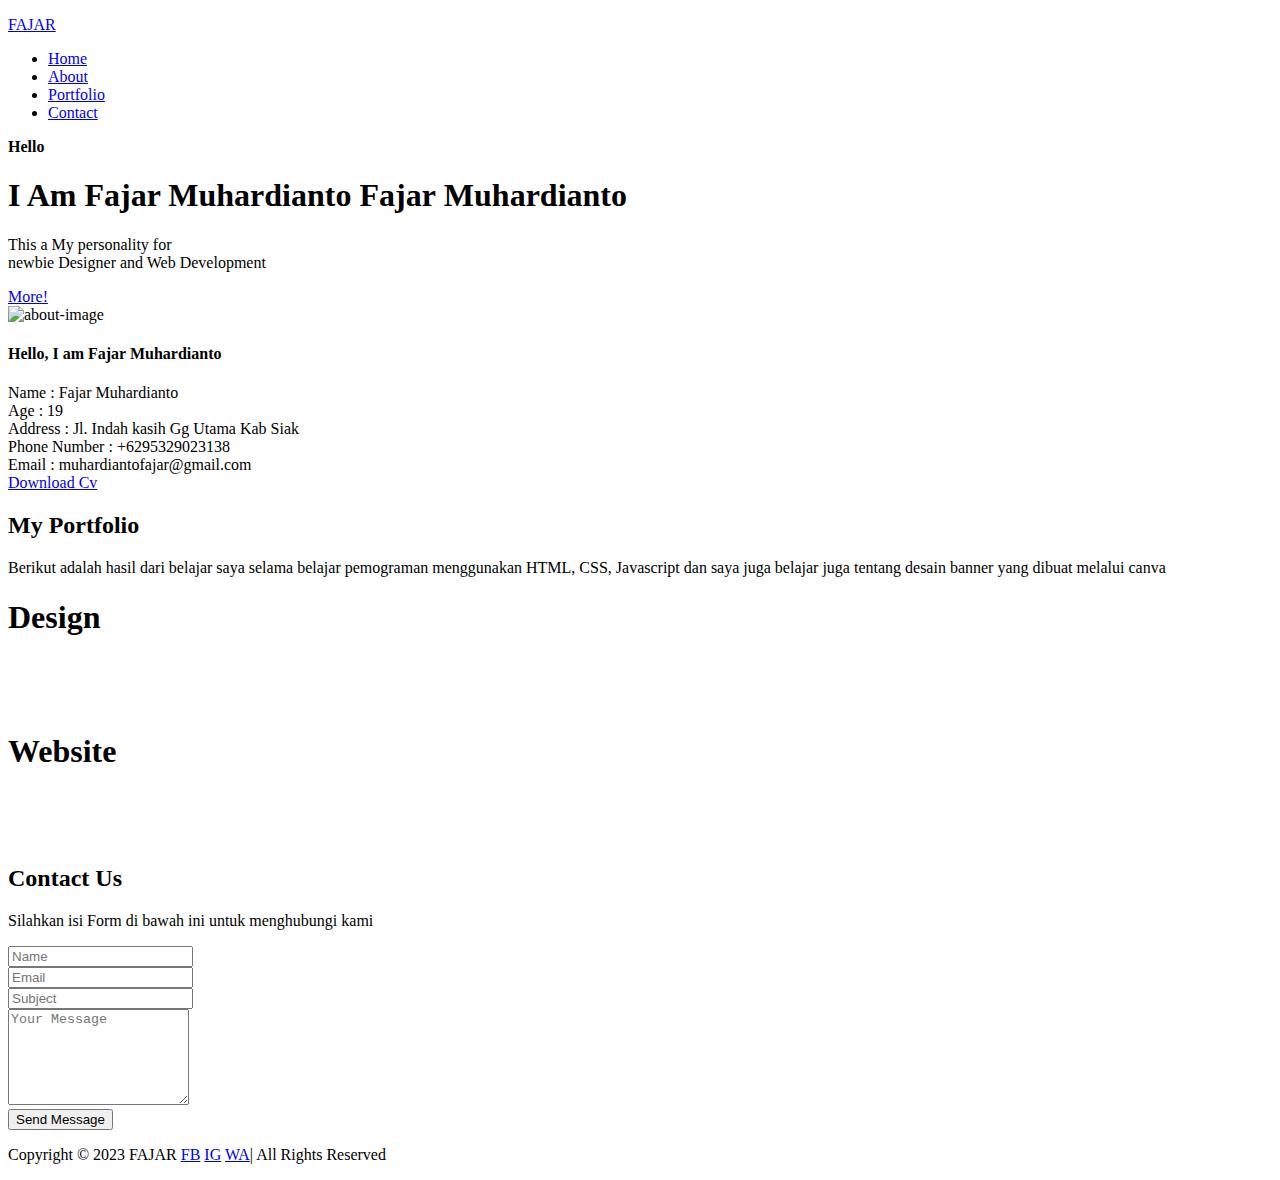
==== index.html @ 8327a4dd "Add files via upload" ====
<!DOCTYPE html>
<html lang="zxx">
  <head>
    <!-- Meta -->
    <meta charset="utf-8" />
    <meta http-equiv="X-UA-Compatible" content="IE=edge" />
    <meta name="viewport" content="width=device-width, initial-scale=1" />
    <!-- The above 3 meta tags *must* come first in the head; any other head content must come *after* these tags -->
    <!-- SITE TITLE -->
    <title>Fajar Muhardianto</title>
    <link rel="stylesheet" href="https://fonts.googleapis.com/css?family=Open+Sans:400,600,700" />
    <link rel="stylesheet" href="https://fonts.googleapis.com/css?family=Montserrat:300,400,600,800" />
    <link href="fonts/font-awesome.min.css" rel="stylesheet" />
    <link rel="icon" href="images/favicon.png" />
    <link href="fonts/themify-icons.css" rel="stylesheet" />
    <link href="fonts/etline.css" rel="stylesheet" />
    <link href="css/plugins.css" rel="stylesheet" />
    <link href="css/lightbox.min.css" rel="stylesheet" />
    <link href="css/responsive.css" rel="stylesheet" />
    <link href="css/style.css" rel="stylesheet" />
	  <link href='https://unpkg.com/boxicons@2.1.4/css/boxicons.min.css' rel='stylesheet'>
  </head>
  <body data-spy="scroll" data-offset="80">
    <!-- START PRELOADER -->
    <div class="preloader dark_preloader">
      <div class="spinner">
        <div class="double-bounce1"></div>
        <div class="double-bounce2"></div>
      </div>
    </div>
    <!-- END PRELOADER -->

    <!-- START NAVBAR -->
    <div class="navbar navbar-default navbar-fixed-top menu-top dark_bg_menu">
      <div class="container">
        <div class="logo">
          <a href="index2.html" class="navbar-brand"><p>FAJAR</p></a>
          <div class="mobile-nav"></div>
        </div>

        <div id="navbar" class="main_menu">
          <ul class="nav navbar-nav navbar-right">
            <li><a href="#home">Home</a></li>
            <li><a href="#about">About</a></li>
            <li><a href="#portfolio">Portfolio</a></li>
            <li><a href="#contact">Contact</a></li>
          </ul>
        </div>
      </div>
      <!--- END CONTAINER -->
    </div>
    <!-- END NAVBAR -->

    <!-- START BANNER-SHOW -->
    <section id="home" class="main_banner banner_bg">
      <div class="container">
        <div class="row">
          <div class="col-md-6 col-sm-12 col-xs-12">
            <div class="banner_content">
              <strong>Hello</strong>
              <h1 class="cd-headline clip">
                <span class="fw_600">I Am</span>
                <span class="cd-words-wrapper">
                  <b class="is-visible fw_300">Fajar Muhardianto</b>
                  <b class="fw_300">Fajar</b>
                  <b class="fw_300">Muhardianto</b>
                  <!-- <b class="fw_300">Photographer</b> -->
                </span>
              </h1>
              <p>
                This a My personality for<br />
                newbie Designer and Web Development
              </p>
              <div class="banner-btn">
                <a href="#" class="banner_btn">More!</a>
              </div>
            </div>
          </div>
        </div>
      </div>
    </section>
    <!-- END BANNER-SHOW -->

    <!-- START ABOUT -->
    <section id="about" class="dark_bg section_padding">
      <div class="container">
        <div class="single_about">
          <div class="row">
            <div class="col-md-6 col-sm-6 col-xs-12">
              <div class="about_image wow fadeInLeft">
                <img src="images/about.jpg" alt="about-image" />
              </div>
            </div>

            <div class="col-md-6 col-sm-6 col-xs-12">
              <div class="about_content_area wow fadeInRight">
                <h4>Hello, I am <span>Fajar Muhardianto</span></h4>
                <p>
                  
                </p>
                <div class="about_details">
                  <div class="row">
                    <div class="col-md-12">
                      <div class="ct_about"><span> Name </span> : Fajar Muhardianto</div>
                    </div>

                    <div class="col-md-12">
                      <div class="ct_about">
                        <span> Age </span>
                        : 19
                      </div>
                    </div>

                    <div class="col-md-12">
                      <div class="ct_about">
                        <span> Address </span>
                        : Jl. Indah kasih Gg Utama Kab Siak
                      </div>
                    </div>

                    <div class="col-md-12">
                      <div class="ct_about">
                        <span> Phone Number </span>
                        : +6295329023138
                      </div>
                    </div>

                    <div class="col-md-12">
                      <div class="ct_about">
                        <span> Email </span>
                        : muhardiantofajar@gmail.com
                      </div>
                    </div>
                  </div>
                </div>

                <a href="#" class="btn btn-default main_btn">Download Cv</a>
              </div>
            </div>
          </div>
        </div>
      </div>
    </section>
    <!-- END ABOUT -->

    <!-- START PORTFOLIO -->
    <section id="portfolio" class="dark_bg section_padding">
      <div class="container">
        <div class="col-md-12 col-sm-12-col-xs-12">
          <div class="section_heading text-center">
            <h2>My <span>Portfolio</span></h2>
            <p>Berikut adalah hasil dari belajar saya selama belajar pemograman menggunakan HTML, CSS, Javascript dan saya juga belajar juga tentang desain banner yang dibuat melalui canva</p>
          </div>
        </div>

            <h1>Design</h1>
            <div class="work_content_area">
              <div class="col-md-4 col-sm-6 col-xs-12">
                <div class="item-img">
                  <img src="images/portfolio/1.png" alt="" />
                  <div class="item-img-overlay">
                    <div class="overlay-info full-width">
                      <a href="images/portfolio/1.png" data-lightbox="images">
                        <span class="icon"><i class="fa fa-plus"></i></span>
                      </a>
                    </div>
                  </div>
                </div>
              </div>
              <div class="col-md-4 col-sm-6 col-xs-12 element-item design Photography">
                <div class="item-img">
                  <img src="images/portfolio/2.png" alt="" />
                  <div class="item-img-overlay">
                    <div class="overlay-info full-width">
                      <a href="images/portfolio/2.png" data-lightbox="images">
                        <span class="icon"><i class="fa fa-plus"></i></span>
                      </a>
                    </div>
                  </div>
                </div>
              </div>
              <div class="col-md-4 col-sm-6 col-xs-12 element-item Photography marketing">
                <div class="item-img">
                  <img src="images/portfolio/3.png" alt="" />
                  <div class="item-img-overlay">
                    <div class="overlay-info full-width">
                      <a href="images/portfolio/3.png" data-lightbox="images">
                        <span class="icon"><i class="fa fa-plus"></i></span>
                      </a>
                    </div>
                  </div>
                </div>
              </div>
            </div>

            <div>
              <h1>Website</h1>
              <div class="work_content_area">
				<div class="col-md-4 col-sm-6 col-xs-12 element-item design Photography">
					<div class="item-img">
					<img src="images/portfolio/4.png" alt="" />
					<div class="item-img-overlay">
						<div class="overlay-info full-width">
						<a href="images/portfolio/4.png" data-lightbox="images">
							<span class="icon"><i class="fa fa-plus"></i></span>
						</a>
						</div>
					</div>
					</div>
				</div>
				<div class="col-md-4 col-sm-6 col-xs-12 element-item marketing Photography">
					<div class="item-img">
					<img src="images/portfolio/5.png" alt="" />
					<div class="item-img-overlay">
						<div class="overlay-info full-width">
						<a href="images/portfolio/5.png" data-lightbox="images">
							<span class="icon"><i class="fa fa-plus"></i></span>
						</a>
						</div>
					</div>
					</div>
				</div>
				<div class="col-md-4 col-sm-6 col-xs-12 element-item design marketing">
					<div class="item-img">
					<img src="images/portfolio/6.png" alt="" />
					<div class="item-img-overlay">
						<div class="overlay-info full-width">
						<a href="images/portfolio/6.png" data-lightbox="images">
							<span class="icon"><i class="fa fa-plus"></i></span>
						</a>
						</div>
					</div>
					</div>
             	</div>
            </div>
          </div>
        </div>
      </div>
    </section>
    <!-- END PORTFOLIO -->

    <!-- START CONTACT -->
    <section id="contact" class="dark_bg section_padding">
      <div class="container">
        <div class="col-md-12 col-sm-12-col-xs-12">
          <div class="section_heading text-center">
            <h2>Contact <span>Us</span></h2>
            <p>
              Silahkan isi Form di bawah ini untuk menghubungi kami
            </p>
          </div>
        </div>

        <div class="row">
          <div class="col-md-12 col-sm-12">
            <form class="form" name="enq" method="post" action="contact.php" onsubmit="return validation();">
              <div class="row">
                <div class="input_padding text-center">
                  <div class="form-group col-sm-12">
                    <input type="text" name="name" class="form-control" placeholder="Name" required="required" />
                  </div>
                  <div class="form-group col-sm-6">
                    <input type="email" name="email" class="form-control" placeholder="Email" required="required" />
                  </div>
                  <div class="form-group col-sm-6">
                    <input type="text" name="subject" class="form-control" placeholder="Subject" required="required" />
                  </div>
                  <div class="form-group col-sm-12 mab-none">
                    <textarea rows="6" name="message" class="form-control" placeholder="Your Message" required="required"></textarea>
                  </div>
                  <div class="form-group mb0 col-sm-12">
                    <div class="actions">
                      <button type="submit" value="Send message" name="submit" id="submitButton" class="btn btn-default main_btn" title="Submit Your Message!">Send Message</button>
                    </div>
                  </div>
                </div>
              </div>
            </form>
          </div>
        </div>
      </div>
    </section>
    <!-- END CONTACT -->

    <!-- START FOOTER -->
    <div class="footer">
      <div class="container">
        <div class="copy-text text-center">
          <p>Copyright © 2023 FAJAR <a href="https://web.facebook.com/fajar.muhardianto">FB</a> <a href="https://instagram.com/arcanacry?igshid=NGExMml2YTkyZg==">IG</a> <a href="https://wa.me/62895329023138">WA</a>| All Rights Reserved</p>
        </div>
      </div>
    </div>
    <!-- END FOOTER -->

    <!-- Latest jQuery -->
    <script src="js/jquery.min.js"></script>
    <script src="js/bootstrap.min.js"></script>
    <script src="js/owl.carousel.min.js"></script>
    <script src="js/modernizr-2.8.3.min.js"></script>
    <script src="js/jquery.nav.js"></script>
    <script src="js/jquery.inview.min.js"></script>
    <script src="js/isotope.pkgd.min.js"></script>
    <script src="js/animated-headline.js"></script>
    <script src="js/lightbox.min.js"></script>
    <script src="js/slick-nav.js"></script>
    <script src="js/form-contact.js"></script>
    <script src="js/scrolltopcontrol.js"></script>
    <script src="js/wow.min.js"></script>
    <script src="js/main.js"></script>
  </body>
</html>
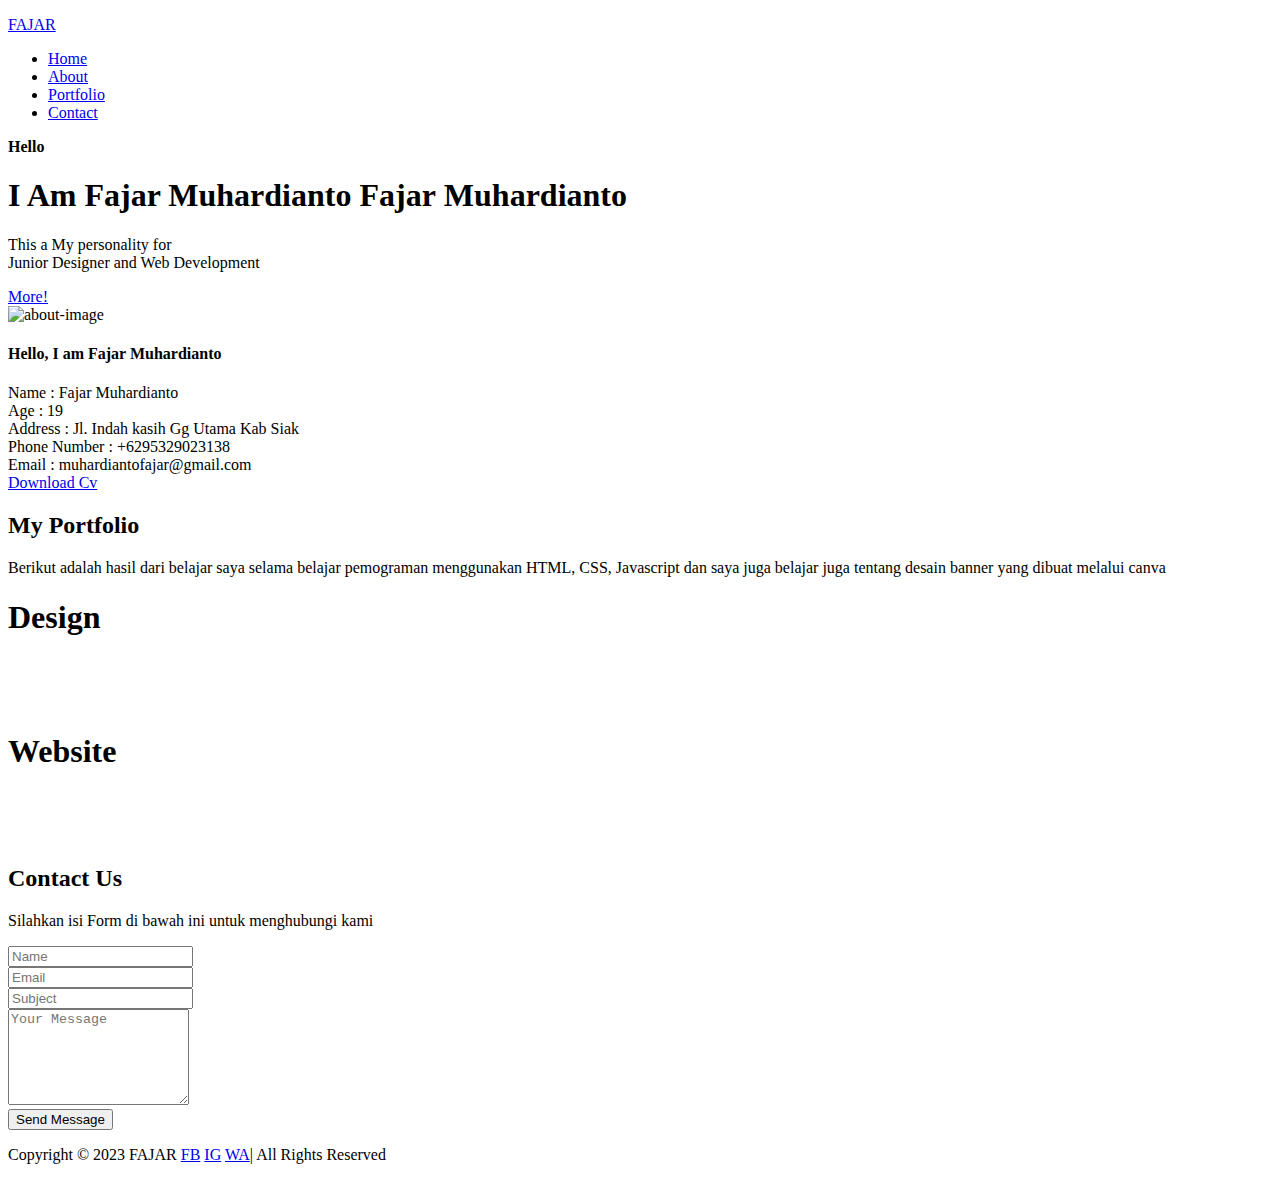
==== commit e61c8ba5: "Update index.html" ====
--- a/index.html
+++ b/index.html
@@ -64,12 +64,12 @@
                   <b class="is-visible fw_300">Fajar Muhardianto</b>
                   <b class="fw_300">Fajar</b>
                   <b class="fw_300">Muhardianto</b>
-                  <!-- <b class="fw_300">Photographer</b> -->
+                  <!-- <b class="fw_300">Junior Proggramer</b> -->
                 </span>
               </h1>
               <p>
                 This a My personality for<br />
-                newbie Designer and Web Development
+                Junior Designer and Web Development
               </p>
               <div class="banner-btn">
                 <a href="#" class="banner_btn">More!</a>
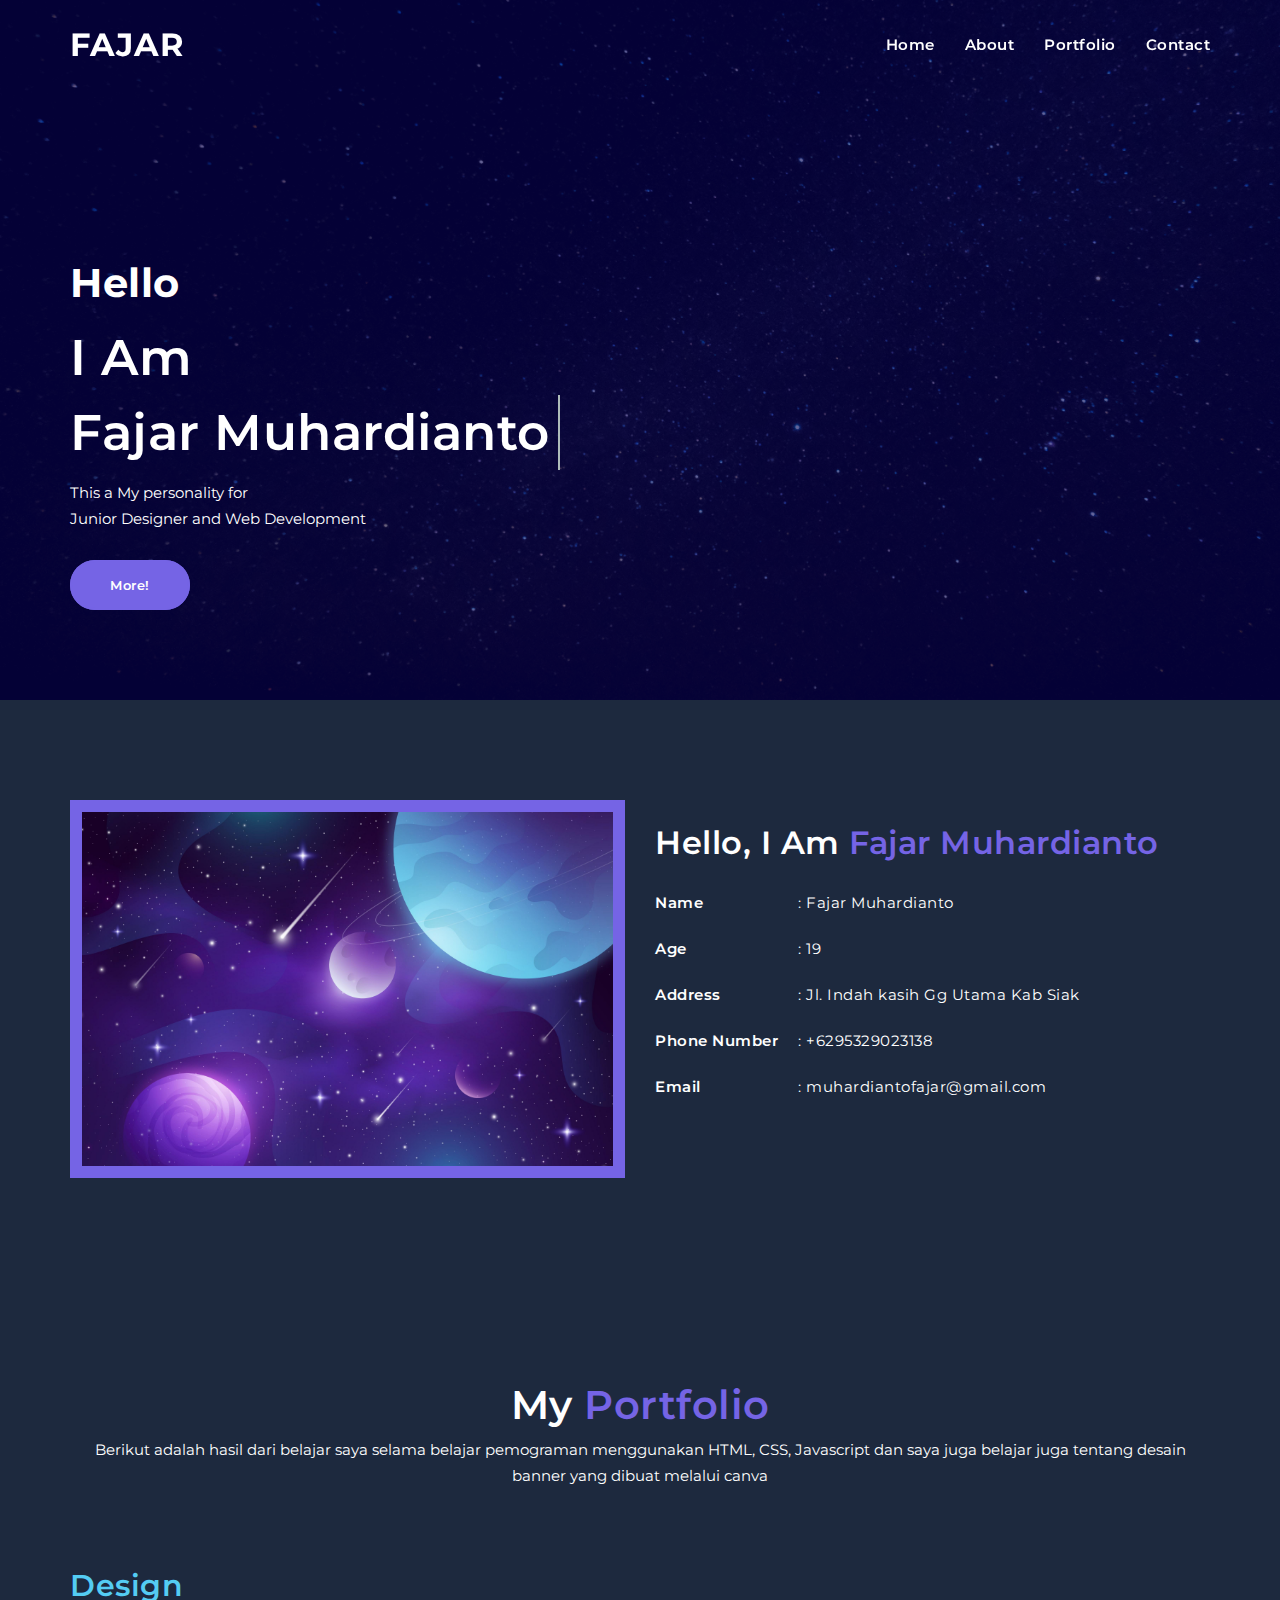
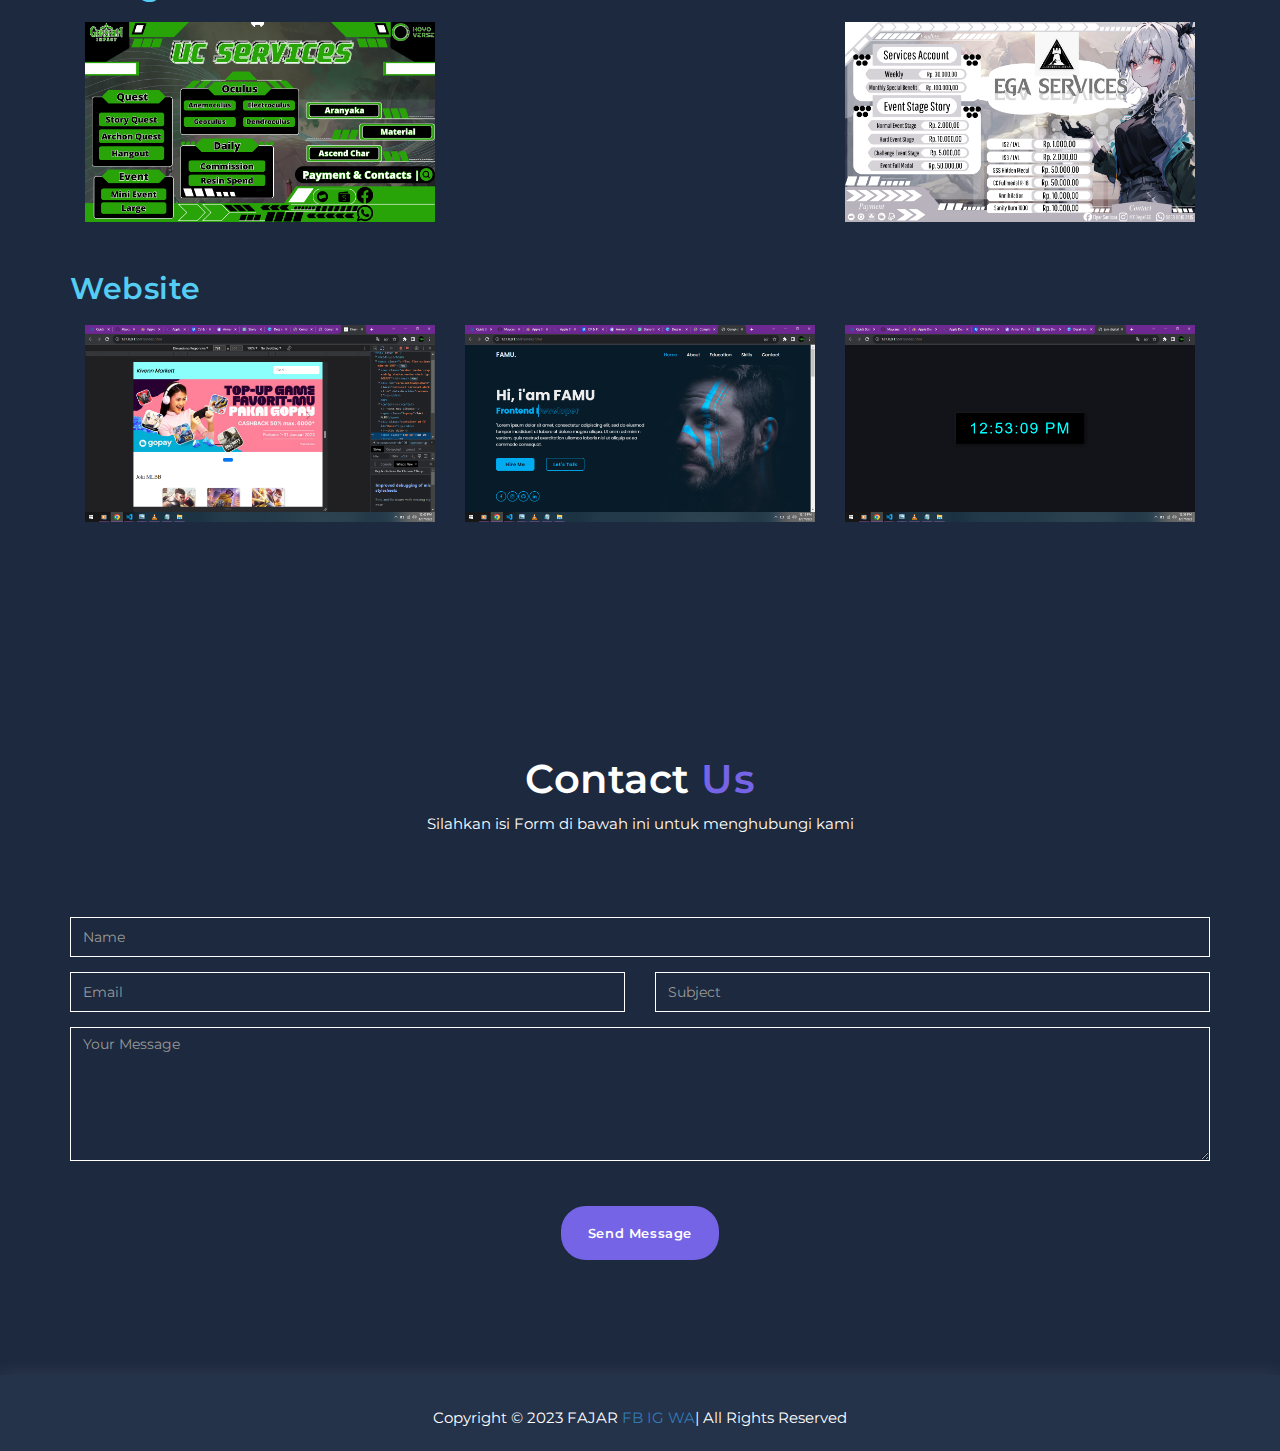
==== commit 792444d6: "Update index.html" ====
--- a/index.html
+++ b/index.html
@@ -71,6 +71,7 @@
                 This a My personality for<br />
                 Junior Designer and Web Development
               </p>
+<!--only button -->
               <div class="banner-btn">
                 <a href="#" class="banner_btn">More!</a>
               </div>
@@ -134,7 +135,7 @@
                   </div>
                 </div>
 
-                <a href="#" class="btn btn-default main_btn">Download Cv</a>
+<!--                 <a href="#" class="btn btn-default main_btn">Download Cv</a> -->
               </div>
             </div>
           </div>
--- a/fonts/themify-icons.css
+++ b/fonts/themify-icons.css
@@ -0,0 +1,1081 @@
+@font-face {
+	font-family: 'themify';
+	src:url('themify.eot?-fvbane');
+	src:url('themify.eot?#iefix-fvbane') format('embedded-opentype'),
+		url('themify.woff?-fvbane') format('woff'),
+		url('themify.ttf?-fvbane') format('truetype'),
+		url('themify.svg?-fvbane#themify') format('svg');
+	font-weight: normal;
+	font-style: normal;
+}
+
+[class^="ti-"], [class*=" ti-"] {
+	font-family: 'themify';
+	speak: none;
+	font-style: normal;
+	font-weight: normal;
+	font-variant: normal;
+	text-transform: none;
+	line-height: 1;
+
+	/* Better Font Rendering =========== */
+	-webkit-font-smoothing: antialiased;
+	-moz-osx-font-smoothing: grayscale;
+}
+
+.ti-wand:before {
+	content: "\e600";
+}
+.ti-volume:before {
+	content: "\e601";
+}
+.ti-user:before {
+	content: "\e602";
+}
+.ti-unlock:before {
+	content: "\e603";
+}
+.ti-unlink:before {
+	content: "\e604";
+}
+.ti-trash:before {
+	content: "\e605";
+}
+.ti-thought:before {
+	content: "\e606";
+}
+.ti-target:before {
+	content: "\e607";
+}
+.ti-tag:before {
+	content: "\e608";
+}
+.ti-tablet:before {
+	content: "\e609";
+}
+.ti-star:before {
+	content: "\e60a";
+}
+.ti-spray:before {
+	content: "\e60b";
+}
+.ti-signal:before {
+	content: "\e60c";
+}
+.ti-shopping-cart:before {
+	content: "\e60d";
+}
+.ti-shopping-cart-full:before {
+	content: "\e60e";
+}
+.ti-settings:before {
+	content: "\e60f";
+}
+.ti-search:before {
+	content: "\e610";
+}
+.ti-zoom-in:before {
+	content: "\e611";
+}
+.ti-zoom-out:before {
+	content: "\e612";
+}
+.ti-cut:before {
+	content: "\e613";
+}
+.ti-ruler:before {
+	content: "\e614";
+}
+.ti-ruler-pencil:before {
+	content: "\e615";
+}
+.ti-ruler-alt:before {
+	content: "\e616";
+}
+.ti-bookmark:before {
+	content: "\e617";
+}
+.ti-bookmark-alt:before {
+	content: "\e618";
+}
+.ti-reload:before {
+	content: "\e619";
+}
+.ti-plus:before {
+	content: "\e61a";
+}
+.ti-pin:before {
+	content: "\e61b";
+}
+.ti-pencil:before {
+	content: "\e61c";
+}
+.ti-pencil-alt:before {
+	content: "\e61d";
+}
+.ti-paint-roller:before {
+	content: "\e61e";
+}
+.ti-paint-bucket:before {
+	content: "\e61f";
+}
+.ti-na:before {
+	content: "\e620";
+}
+.ti-mobile:before {
+	content: "\e621";
+}
+.ti-minus:before {
+	content: "\e622";
+}
+.ti-medall:before {
+	content: "\e623";
+}
+.ti-medall-alt:before {
+	content: "\e624";
+}
+.ti-marker:before {
+	content: "\e625";
+}
+.ti-marker-alt:before {
+	content: "\e626";
+}
+.ti-arrow-up:before {
+	content: "\e627";
+}
+.ti-arrow-right:before {
+	content: "\e628";
+}
+.ti-arrow-left:before {
+	content: "\e629";
+}
+.ti-arrow-down:before {
+	content: "\e62a";
+}
+.ti-lock:before {
+	content: "\e62b";
+}
+.ti-location-arrow:before {
+	content: "\e62c";
+}
+.ti-link:before {
+	content: "\e62d";
+}
+.ti-layout:before {
+	content: "\e62e";
+}
+.ti-layers:before {
+	content: "\e62f";
+}
+.ti-layers-alt:before {
+	content: "\e630";
+}
+.ti-key:before {
+	content: "\e631";
+}
+.ti-import:before {
+	content: "\e632";
+}
+.ti-image:before {
+	content: "\e633";
+}
+.ti-heart:before {
+	content: "\e634";
+}
+.ti-heart-broken:before {
+	content: "\e635";
+}
+.ti-hand-stop:before {
+	content: "\e636";
+}
+.ti-hand-open:before {
+	content: "\e637";
+}
+.ti-hand-drag:before {
+	content: "\e638";
+}
+.ti-folder:before {
+	content: "\e639";
+}
+.ti-flag:before {
+	content: "\e63a";
+}
+.ti-flag-alt:before {
+	content: "\e63b";
+}
+.ti-flag-alt-2:before {
+	content: "\e63c";
+}
+.ti-eye:before {
+	content: "\e63d";
+}
+.ti-export:before {
+	content: "\e63e";
+}
+.ti-exchange-vertical:before {
+	content: "\e63f";
+}
+.ti-desktop:before {
+	content: "\e640";
+}
+.ti-cup:before {
+	content: "\e641";
+}
+.ti-crown:before {
+	content: "\e642";
+}
+.ti-comments:before {
+	content: "\e643";
+}
+.ti-comment:before {
+	content: "\e644";
+}
+.ti-comment-alt:before {
+	content: "\e645";
+}
+.ti-close:before {
+	content: "\e646";
+}
+.ti-clip:before {
+	content: "\e647";
+}
+.ti-angle-up:before {
+	content: "\e648";
+}
+.ti-angle-right:before {
+	content: "\e649";
+}
+.ti-angle-left:before {
+	content: "\e64a";
+}
+.ti-angle-down:before {
+	content: "\e64b";
+}
+.ti-check:before {
+	content: "\e64c";
+}
+.ti-check-box:before {
+	content: "\e64d";
+}
+.ti-camera:before {
+	content: "\e64e";
+}
+.ti-announcement:before {
+	content: "\e64f";
+}
+.ti-brush:before {
+	content: "\e650";
+}
+.ti-briefcase:before {
+	content: "\e651";
+}
+.ti-bolt:before {
+	content: "\e652";
+}
+.ti-bolt-alt:before {
+	content: "\e653";
+}
+.ti-blackboard:before {
+	content: "\e654";
+}
+.ti-bag:before {
+	content: "\e655";
+}
+.ti-move:before {
+	content: "\e656";
+}
+.ti-arrows-vertical:before {
+	content: "\e657";
+}
+.ti-arrows-horizontal:before {
+	content: "\e658";
+}
+.ti-fullscreen:before {
+	content: "\e659";
+}
+.ti-arrow-top-right:before {
+	content: "\e65a";
+}
+.ti-arrow-top-left:before {
+	content: "\e65b";
+}
+.ti-arrow-circle-up:before {
+	content: "\e65c";
+}
+.ti-arrow-circle-right:before {
+	content: "\e65d";
+}
+.ti-arrow-circle-left:before {
+	content: "\e65e";
+}
+.ti-arrow-circle-down:before {
+	content: "\e65f";
+}
+.ti-angle-double-up:before {
+	content: "\e660";
+}
+.ti-angle-double-right:before {
+	content: "\e661";
+}
+.ti-angle-double-left:before {
+	content: "\e662";
+}
+.ti-angle-double-down:before {
+	content: "\e663";
+}
+.ti-zip:before {
+	content: "\e664";
+}
+.ti-world:before {
+	content: "\e665";
+}
+.ti-wheelchair:before {
+	content: "\e666";
+}
+.ti-view-list:before {
+	content: "\e667";
+}
+.ti-view-list-alt:before {
+	content: "\e668";
+}
+.ti-view-grid:before {
+	content: "\e669";
+}
+.ti-uppercase:before {
+	content: "\e66a";
+}
+.ti-upload:before {
+	content: "\e66b";
+}
+.ti-underline:before {
+	content: "\e66c";
+}
+.ti-truck:before {
+	content: "\e66d";
+}
+.ti-timer:before {
+	content: "\e66e";
+}
+.ti-ticket:before {
+	content: "\e66f";
+}
+.ti-thumb-up:before {
+	content: "\e670";
+}
+.ti-thumb-down:before {
+	content: "\e671";
+}
+.ti-text:before {
+	content: "\e672";
+}
+.ti-stats-up:before {
+	content: "\e673";
+}
+.ti-stats-down:before {
+	content: "\e674";
+}
+.ti-split-v:before {
+	content: "\e675";
+}
+.ti-split-h:before {
+	content: "\e676";
+}
+.ti-smallcap:before {
+	content: "\e677";
+}
+.ti-shine:before {
+	content: "\e678";
+}
+.ti-shift-right:before {
+	content: "\e679";
+}
+.ti-shift-left:before {
+	content: "\e67a";
+}
+.ti-shield:before {
+	content: "\e67b";
+}
+.ti-notepad:before {
+	content: "\e67c";
+}
+.ti-server:before {
+	content: "\e67d";
+}
+.ti-quote-right:before {
+	content: "\e67e";
+}
+.ti-quote-left:before {
+	content: "\e67f";
+}
+.ti-pulse:before {
+	content: "\e680";
+}
+.ti-printer:before {
+	content: "\e681";
+}
+.ti-power-off:before {
+	content: "\e682";
+}
+.ti-plug:before {
+	content: "\e683";
+}
+.ti-pie-chart:before {
+	content: "\e684";
+}
+.ti-paragraph:before {
+	content: "\e685";
+}
+.ti-panel:before {
+	content: "\e686";
+}
+.ti-package:before {
+	content: "\e687";
+}
+.ti-music:before {
+	content: "\e688";
+}
+.ti-music-alt:before {
+	content: "\e689";
+}
+.ti-mouse:before {
+	content: "\e68a";
+}
+.ti-mouse-alt:before {
+	content: "\e68b";
+}
+.ti-money:before {
+	content: "\e68c";
+}
+.ti-microphone:before {
+	content: "\e68d";
+}
+.ti-menu:before {
+	content: "\e68e";
+}
+.ti-menu-alt:before {
+	content: "\e68f";
+}
+.ti-map:before {
+	content: "\e690";
+}
+.ti-map-alt:before {
+	content: "\e691";
+}
+.ti-loop:before {
+	content: "\e692";
+}
+.ti-location-pin:before {
+	content: "\e693";
+}
+.ti-list:before {
+	content: "\e694";
+}
+.ti-light-bulb:before {
+	content: "\e695";
+}
+.ti-Italic:before {
+	content: "\e696";
+}
+.ti-info:before {
+	content: "\e697";
+}
+.ti-infinite:before {
+	content: "\e698";
+}
+.ti-id-badge:before {
+	content: "\e699";
+}
+.ti-hummer:before {
+	content: "\e69a";
+}
+.ti-home:before {
+	content: "\e69b";
+}
+.ti-help:before {
+	content: "\e69c";
+}
+.ti-headphone:before {
+	content: "\e69d";
+}
+.ti-harddrives:before {
+	content: "\e69e";
+}
+.ti-harddrive:before {
+	content: "\e69f";
+}
+.ti-gift:before {
+	content: "\e6a0";
+}
+.ti-game:before {
+	content: "\e6a1";
+}
+.ti-filter:before {
+	content: "\e6a2";
+}
+.ti-files:before {
+	content: "\e6a3";
+}
+.ti-file:before {
+	content: "\e6a4";
+}
+.ti-eraser:before {
+	content: "\e6a5";
+}
+.ti-envelope:before {
+	content: "\e6a6";
+}
+.ti-download:before {
+	content: "\e6a7";
+}
+.ti-direction:before {
+	content: "\e6a8";
+}
+.ti-direction-alt:before {
+	content: "\e6a9";
+}
+.ti-dashboard:before {
+	content: "\e6aa";
+}
+.ti-control-stop:before {
+	content: "\e6ab";
+}
+.ti-control-shuffle:before {
+	content: "\e6ac";
+}
+.ti-control-play:before {
+	content: "\e6ad";
+}
+.ti-control-pause:before {
+	content: "\e6ae";
+}
+.ti-control-forward:before {
+	content: "\e6af";
+}
+.ti-control-backward:before {
+	content: "\e6b0";
+}
+.ti-cloud:before {
+	content: "\e6b1";
+}
+.ti-cloud-up:before {
+	content: "\e6b2";
+}
+.ti-cloud-down:before {
+	content: "\e6b3";
+}
+.ti-clipboard:before {
+	content: "\e6b4";
+}
+.ti-car:before {
+	content: "\e6b5";
+}
+.ti-calendar:before {
+	content: "\e6b6";
+}
+.ti-book:before {
+	content: "\e6b7";
+}
+.ti-bell:before {
+	content: "\e6b8";
+}
+.ti-basketball:before {
+	content: "\e6b9";
+}
+.ti-bar-chart:before {
+	content: "\e6ba";
+}
+.ti-bar-chart-alt:before {
+	content: "\e6bb";
+}
+.ti-back-right:before {
+	content: "\e6bc";
+}
+.ti-back-left:before {
+	content: "\e6bd";
+}
+.ti-arrows-corner:before {
+	content: "\e6be";
+}
+.ti-archive:before {
+	content: "\e6bf";
+}
+.ti-anchor:before {
+	content: "\e6c0";
+}
+.ti-align-right:before {
+	content: "\e6c1";
+}
+.ti-align-left:before {
+	content: "\e6c2";
+}
+.ti-align-justify:before {
+	content: "\e6c3";
+}
+.ti-align-center:before {
+	content: "\e6c4";
+}
+.ti-alert:before {
+	content: "\e6c5";
+}
+.ti-alarm-clock:before {
+	content: "\e6c6";
+}
+.ti-agenda:before {
+	content: "\e6c7";
+}
+.ti-write:before {
+	content: "\e6c8";
+}
+.ti-window:before {
+	content: "\e6c9";
+}
+.ti-widgetized:before {
+	content: "\e6ca";
+}
+.ti-widget:before {
+	content: "\e6cb";
+}
+.ti-widget-alt:before {
+	content: "\e6cc";
+}
+.ti-wallet:before {
+	content: "\e6cd";
+}
+.ti-video-clapper:before {
+	content: "\e6ce";
+}
+.ti-video-camera:before {
+	content: "\e6cf";
+}
+.ti-vector:before {
+	content: "\e6d0";
+}
+.ti-themify-logo:before {
+	content: "\e6d1";
+}
+.ti-themify-favicon:before {
+	content: "\e6d2";
+}
+.ti-themify-favicon-alt:before {
+	content: "\e6d3";
+}
+.ti-support:before {
+	content: "\e6d4";
+}
+.ti-stamp:before {
+	content: "\e6d5";
+}
+.ti-split-v-alt:before {
+	content: "\e6d6";
+}
+.ti-slice:before {
+	content: "\e6d7";
+}
+.ti-shortcode:before {
+	content: "\e6d8";
+}
+.ti-shift-right-alt:before {
+	content: "\e6d9";
+}
+.ti-shift-left-alt:before {
+	content: "\e6da";
+}
+.ti-ruler-alt-2:before {
+	content: "\e6db";
+}
+.ti-receipt:before {
+	content: "\e6dc";
+}
+.ti-pin2:before {
+	content: "\e6dd";
+}
+.ti-pin-alt:before {
+	content: "\e6de";
+}
+.ti-pencil-alt2:before {
+	content: "\e6df";
+}
+.ti-palette:before {
+	content: "\e6e0";
+}
+.ti-more:before {
+	content: "\e6e1";
+}
+.ti-more-alt:before {
+	content: "\e6e2";
+}
+.ti-microphone-alt:before {
+	content: "\e6e3";
+}
+.ti-magnet:before {
+	content: "\e6e4";
+}
+.ti-line-double:before {
+	content: "\e6e5";
+}
+.ti-line-dotted:before {
+	content: "\e6e6";
+}
+.ti-line-dashed:before {
+	content: "\e6e7";
+}
+.ti-layout-width-full:before {
+	content: "\e6e8";
+}
+.ti-layout-width-default:before {
+	content: "\e6e9";
+}
+.ti-layout-width-default-alt:before {
+	content: "\e6ea";
+}
+.ti-layout-tab:before {
+	content: "\e6eb";
+}
+.ti-layout-tab-window:before {
+	content: "\e6ec";
+}
+.ti-layout-tab-v:before {
+	content: "\e6ed";
+}
+.ti-layout-tab-min:before {
+	content: "\e6ee";
+}
+.ti-layout-slider:before {
+	content: "\e6ef";
+}
+.ti-layout-slider-alt:before {
+	content: "\e6f0";
+}
+.ti-layout-sidebar-right:before {
+	content: "\e6f1";
+}
+.ti-layout-sidebar-none:before {
+	content: "\e6f2";
+}
+.ti-layout-sidebar-left:before {
+	content: "\e6f3";
+}
+.ti-layout-placeholder:before {
+	content: "\e6f4";
+}
+.ti-layout-menu:before {
+	content: "\e6f5";
+}
+.ti-layout-menu-v:before {
+	content: "\e6f6";
+}
+.ti-layout-menu-separated:before {
+	content: "\e6f7";
+}
+.ti-layout-menu-full:before {
+	content: "\e6f8";
+}
+.ti-layout-media-right-alt:before {
+	content: "\e6f9";
+}
+.ti-layout-media-right:before {
+	content: "\e6fa";
+}
+.ti-layout-media-overlay:before {
+	content: "\e6fb";
+}
+.ti-layout-media-overlay-alt:before {
+	content: "\e6fc";
+}
+.ti-layout-media-overlay-alt-2:before {
+	content: "\e6fd";
+}
+.ti-layout-media-left-alt:before {
+	content: "\e6fe";
+}
+.ti-layout-media-left:before {
+	content: "\e6ff";
+}
+.ti-layout-media-center-alt:before {
+	content: "\e700";
+}
+.ti-layout-media-center:before {
+	content: "\e701";
+}
+.ti-layout-list-thumb:before {
+	content: "\e702";
+}
+.ti-layout-list-thumb-alt:before {
+	content: "\e703";
+}
+.ti-layout-list-post:before {
+	content: "\e704";
+}
+.ti-layout-list-large-image:before {
+	content: "\e705";
+}
+.ti-layout-line-solid:before {
+	content: "\e706";
+}
+.ti-layout-grid4:before {
+	content: "\e707";
+}
+.ti-layout-grid3:before {
+	content: "\e708";
+}
+.ti-layout-grid2:before {
+	content: "\e709";
+}
+.ti-layout-grid2-thumb:before {
+	content: "\e70a";
+}
+.ti-layout-cta-right:before {
+	content: "\e70b";
+}
+.ti-layout-cta-left:before {
+	content: "\e70c";
+}
+.ti-layout-cta-center:before {
+	content: "\e70d";
+}
+.ti-layout-cta-btn-right:before {
+	content: "\e70e";
+}
+.ti-layout-cta-btn-left:before {
+	content: "\e70f";
+}
+.ti-layout-column4:before {
+	content: "\e710";
+}
+.ti-layout-column3:before {
+	content: "\e711";
+}
+.ti-layout-column2:before {
+	content: "\e712";
+}
+.ti-layout-accordion-separated:before {
+	content: "\e713";
+}
+.ti-layout-accordion-merged:before {
+	content: "\e714";
+}
+.ti-layout-accordion-list:before {
+	content: "\e715";
+}
+.ti-ink-pen:before {
+	content: "\e716";
+}
+.ti-info-alt:before {
+	content: "\e717";
+}
+.ti-help-alt:before {
+	content: "\e718";
+}
+.ti-headphone-alt:before {
+	content: "\e719";
+}
+.ti-hand-point-up:before {
+	content: "\e71a";
+}
+.ti-hand-point-right:before {
+	content: "\e71b";
+}
+.ti-hand-point-left:before {
+	content: "\e71c";
+}
+.ti-hand-point-down:before {
+	content: "\e71d";
+}
+.ti-gallery:before {
+	content: "\e71e";
+}
+.ti-face-smile:before {
+	content: "\e71f";
+}
+.ti-face-sad:before {
+	content: "\e720";
+}
+.ti-credit-card:before {
+	content: "\e721";
+}
+.ti-control-skip-forward:before {
+	content: "\e722";
+}
+.ti-control-skip-backward:before {
+	content: "\e723";
+}
+.ti-control-record:before {
+	content: "\e724";
+}
+.ti-control-eject:before {
+	content: "\e725";
+}
+.ti-comments-smiley:before {
+	content: "\e726";
+}
+.ti-brush-alt:before {
+	content: "\e727";
+}
+.ti-youtube:before {
+	content: "\e728";
+}
+.ti-vimeo:before {
+	content: "\e729";
+}
+.ti-twitter:before {
+	content: "\e72a";
+}
+.ti-time:before {
+	content: "\e72b";
+}
+.ti-tumblr:before {
+	content: "\e72c";
+}
+.ti-skype:before {
+	content: "\e72d";
+}
+.ti-share:before {
+	content: "\e72e";
+}
+.ti-share-alt:before {
+	content: "\e72f";
+}
+.ti-rocket:before {
+	content: "\e730";
+}
+.ti-pinterest:before {
+	content: "\e731";
+}
+.ti-new-window:before {
+	content: "\e732";
+}
+.ti-microsoft:before {
+	content: "\e733";
+}
+.ti-list-ol:before {
+	content: "\e734";
+}
+.ti-linkedin:before {
+	content: "\e735";
+}
+.ti-layout-sidebar-2:before {
+	content: "\e736";
+}
+.ti-layout-grid4-alt:before {
+	content: "\e737";
+}
+.ti-layout-grid3-alt:before {
+	content: "\e738";
+}
+.ti-layout-grid2-alt:before {
+	content: "\e739";
+}
+.ti-layout-column4-alt:before {
+	content: "\e73a";
+}
+.ti-layout-column3-alt:before {
+	content: "\e73b";
+}
+.ti-layout-column2-alt:before {
+	content: "\e73c";
+}
+.ti-instagram:before {
+	content: "\e73d";
+}
+.ti-google:before {
+	content: "\e73e";
+}
+.ti-github:before {
+	content: "\e73f";
+}
+.ti-flickr:before {
+	content: "\e740";
+}
+.ti-facebook:before {
+	content: "\e741";
+}
+.ti-dropbox:before {
+	content: "\e742";
+}
+.ti-dribbble:before {
+	content: "\e743";
+}
+.ti-apple:before {
+	content: "\e744";
+}
+.ti-android:before {
+	content: "\e745";
+}
+.ti-save:before {
+	content: "\e746";
+}
+.ti-save-alt:before {
+	content: "\e747";
+}
+.ti-yahoo:before {
+	content: "\e748";
+}
+.ti-wordpress:before {
+	content: "\e749";
+}
+.ti-vimeo-alt:before {
+	content: "\e74a";
+}
+.ti-twitter-alt:before {
+	content: "\e74b";
+}
+.ti-tumblr-alt:before {
+	content: "\e74c";
+}
+.ti-trello:before {
+	content: "\e74d";
+}
+.ti-stack-overflow:before {
+	content: "\e74e";
+}
+.ti-soundcloud:before {
+	content: "\e74f";
+}
+.ti-sharethis:before {
+	content: "\e750";
+}
+.ti-sharethis-alt:before {
+	content: "\e751";
+}
+.ti-reddit:before {
+	content: "\e752";
+}
+.ti-pinterest-alt:before {
+	content: "\e753";
+}
+.ti-microsoft-alt:before {
+	content: "\e754";
+}
+.ti-linux:before {
+	content: "\e755";
+}
+.ti-jsfiddle:before {
+	content: "\e756";
+}
+.ti-joomla:before {
+	content: "\e757";
+}
+.ti-html5:before {
+	content: "\e758";
+}
+.ti-flickr-alt:before {
+	content: "\e759";
+}
+.ti-email:before {
+	content: "\e75a";
+}
+.ti-drupal:before {
+	content: "\e75b";
+}
+.ti-dropbox-alt:before {
+	content: "\e75c";
+}
+.ti-css3:before {
+	content: "\e75d";
+}
+.ti-rss:before {
+	content: "\e75e";
+}
+.ti-rss-alt:before {
+	content: "\e75f";
+}
--- a/fonts/etline.css
+++ b/fonts/etline.css
@@ -0,0 +1,343 @@
+@font-face {
+	font-family: 'et-line';
+	src:url('et-line.eot');
+	src:url('et-line.eot?#iefix') format('embedded-opentype'),
+		url('et-line.woff') format('woff'),
+		url('et-line.ttf') format('truetype'),
+		url('et-line.svg#et-line') format('svg');
+	font-weight: normal;
+	font-style: normal;
+}
+
+/* Use the following CSS code if you want to use data attributes for inserting your icons */
+[data-icon]:before {
+	font-family: 'et-line';
+	content: attr(data-icon);
+	speak: none;
+	font-weight: normal;
+	font-variant: normal;
+	text-transform: none;
+	line-height: 1;
+	-webkit-font-smoothing: antialiased;
+	-moz-osx-font-smoothing: grayscale;
+	display:inline-block;
+}
+
+/* Use the following CSS code if you want to have a class per icon */
+/*
+Instead of a list of all class selectors,
+you can use the generic selector below, but it's slower:
+[class*="icon-"] {
+*/
+.icon-mobile, .icon-laptop, .icon-desktop, .icon-tablet, .icon-phone, .icon-document, .icon-documents, .icon-search, .icon-clipboard, .icon-newspaper, .icon-notebook, .icon-book-open, .icon-browser, .icon-calendar, .icon-presentation, .icon-picture, .icon-pictures, .icon-video, .icon-camera, .icon-printer, .icon-toolbox, .icon-briefcase, .icon-wallet, .icon-gift, .icon-bargraph, .icon-grid, .icon-expand, .icon-focus, .icon-edit, .icon-adjustments, .icon-ribbon, .icon-hourglass, .icon-lock, .icon-megaphone, .icon-shield, .icon-trophy, .icon-flag, .icon-map, .icon-puzzle, .icon-basket, .icon-envelope, .icon-streetsign, .icon-telescope, .icon-gears, .icon-key, .icon-paperclip, .icon-attachment, .icon-pricetags, .icon-lightbulb, .icon-layers, .icon-pencil, .icon-tools, .icon-tools-2, .icon-scissors, .icon-paintbrush, .icon-magnifying-glass, .icon-circle-compass, .icon-linegraph, .icon-mic, .icon-strategy, .icon-beaker, .icon-caution, .icon-recycle, .icon-anchor, .icon-profile-male, .icon-profile-female, .icon-bike, .icon-wine, .icon-hotairballoon, .icon-globe, .icon-genius, .icon-map-pin, .icon-dial, .icon-chat, .icon-heart, .icon-cloud, .icon-upload, .icon-download, .icon-target, .icon-hazardous, .icon-piechart, .icon-speedometer, .icon-global, .icon-compass, .icon-lifesaver, .icon-clock, .icon-aperture, .icon-quote, .icon-scope, .icon-alarmclock, .icon-refresh, .icon-happy, .icon-sad, .icon-facebook, .icon-twitter, .icon-googleplus, .icon-rss, .icon-tumblr, .icon-linkedin, .icon-dribbble {
+	font-family: 'et-line';
+	speak: none;
+	font-style: normal;
+	font-weight: normal;
+	font-variant: normal;
+	text-transform: none;
+	line-height: 1;
+	-webkit-font-smoothing: antialiased;
+	-moz-osx-font-smoothing: grayscale;
+	display:inline-block;
+}
+.icon-mobile:before {
+	content: "\e000";
+}
+.icon-laptop:before {
+	content: "\e001";
+}
+.icon-desktop:before {
+	content: "\e002";
+}
+.icon-tablet:before {
+	content: "\e003";
+}
+.icon-phone:before {
+	content: "\e004";
+}
+.icon-document:before {
+	content: "\e005";
+}
+.icon-documents:before {
+	content: "\e006";
+}
+.icon-search:before {
+	content: "\e007";
+}
+.icon-clipboard:before {
+	content: "\e008";
+}
+.icon-newspaper:before {
+	content: "\e009";
+}
+.icon-notebook:before {
+	content: "\e00a";
+}
+.icon-book-open:before {
+	content: "\e00b";
+}
+.icon-browser:before {
+	content: "\e00c";
+}
+.icon-calendar:before {
+	content: "\e00d";
+}
+.icon-presentation:before {
+	content: "\e00e";
+}
+.icon-picture:before {
+	content: "\e00f";
+}
+.icon-pictures:before {
+	content: "\e010";
+}
+.icon-video:before {
+	content: "\e011";
+}
+.icon-camera:before {
+	content: "\e012";
+}
+.icon-printer:before {
+	content: "\e013";
+}
+.icon-toolbox:before {
+	content: "\e014";
+}
+.icon-briefcase:before {
+	content: "\e015";
+}
+.icon-wallet:before {
+	content: "\e016";
+}
+.icon-gift:before {
+	content: "\e017";
+}
+.icon-bargraph:before {
+	content: "\e018";
+}
+.icon-grid:before {
+	content: "\e019";
+}
+.icon-expand:before {
+	content: "\e01a";
+}
+.icon-focus:before {
+	content: "\e01b";
+}
+.icon-edit:before {
+	content: "\e01c";
+}
+.icon-adjustments:before {
+	content: "\e01d";
+}
+.icon-ribbon:before {
+	content: "\e01e";
+}
+.icon-hourglass:before {
+	content: "\e01f";
+}
+.icon-lock:before {
+	content: "\e020";
+}
+.icon-megaphone:before {
+	content: "\e021";
+}
+.icon-shield:before {
+	content: "\e022";
+}
+.icon-trophy:before {
+	content: "\e023";
+}
+.icon-flag:before {
+	content: "\e024";
+}
+.icon-map:before {
+	content: "\e025";
+}
+.icon-puzzle:before {
+	content: "\e026";
+}
+.icon-basket:before {
+	content: "\e027";
+}
+.icon-envelope:before {
+	content: "\e028";
+}
+.icon-streetsign:before {
+	content: "\e029";
+}
+.icon-telescope:before {
+	content: "\e02a";
+}
+.icon-gears:before {
+	content: "\e02b";
+}
+.icon-key:before {
+	content: "\e02c";
+}
+.icon-paperclip:before {
+	content: "\e02d";
+}
+.icon-attachment:before {
+	content: "\e02e";
+}
+.icon-pricetags:before {
+	content: "\e02f";
+}
+.icon-lightbulb:before {
+	content: "\e030";
+}
+.icon-layers:before {
+	content: "\e031";
+}
+.icon-pencil:before {
+	content: "\e032";
+}
+.icon-tools:before {
+	content: "\e033";
+}
+.icon-tools-2:before {
+	content: "\e034";
+}
+.icon-scissors:before {
+	content: "\e035";
+}
+.icon-paintbrush:before {
+	content: "\e036";
+}
+.icon-magnifying-glass:before {
+	content: "\e037";
+}
+.icon-circle-compass:before {
+	content: "\e038";
+}
+.icon-linegraph:before {
+	content: "\e039";
+}
+.icon-mic:before {
+	content: "\e03a";
+}
+.icon-strategy:before {
+	content: "\e03b";
+}
+.icon-beaker:before {
+	content: "\e03c";
+}
+.icon-caution:before {
+	content: "\e03d";
+}
+.icon-recycle:before {
+	content: "\e03e";
+}
+.icon-anchor:before {
+	content: "\e03f";
+}
+.icon-profile-male:before {
+	content: "\e040";
+}
+.icon-profile-female:before {
+	content: "\e041";
+}
+.icon-bike:before {
+	content: "\e042";
+}
+.icon-wine:before {
+	content: "\e043";
+}
+.icon-hotairballoon:before {
+	content: "\e044";
+}
+.icon-globe:before {
+	content: "\e045";
+}
+.icon-genius:before {
+	content: "\e046";
+}
+.icon-map-pin:before {
+	content: "\e047";
+}
+.icon-dial:before {
+	content: "\e048";
+}
+.icon-chat:before {
+	content: "\e049";
+}
+.icon-heart:before {
+	content: "\e04a";
+}
+.icon-cloud:before {
+	content: "\e04b";
+}
+.icon-upload:before {
+	content: "\e04c";
+}
+.icon-download:before {
+	content: "\e04d";
+}
+.icon-target:before {
+	content: "\e04e";
+}
+.icon-hazardous:before {
+	content: "\e04f";
+}
+.icon-piechart:before {
+	content: "\e050";
+}
+.icon-speedometer:before {
+	content: "\e051";
+}
+.icon-global:before {
+	content: "\e052";
+}
+.icon-compass:before {
+	content: "\e053";
+}
+.icon-lifesaver:before {
+	content: "\e054";
+}
+.icon-clock:before {
+	content: "\e055";
+}
+.icon-aperture:before {
+	content: "\e056";
+}
+.icon-quote:before {
+	content: "\e057";
+}
+.icon-scope:before {
+	content: "\e058";
+}
+.icon-alarmclock:before {
+	content: "\e059";
+}
+.icon-refresh:before {
+	content: "\e05a";
+}
+.icon-happy:before {
+	content: "\e05b";
+}
+.icon-sad:before {
+	content: "\e05c";
+}
+.icon-facebook:before {
+	content: "\e05d";
+}
+.icon-twitter:before {
+	content: "\e05e";
+}
+.icon-googleplus:before {
+	content: "\e05f";
+}
+.icon-rss:before {
+	content: "\e060";
+}
+.icon-tumblr:before {
+	content: "\e061";
+}
+.icon-linkedin:before {
+	content: "\e062";
+}
+.icon-dribbble:before {
+	content: "\e063";
+}
--- a/css/plugins.css
+++ b/css/plugins.css
@@ -0,0 +1,31 @@
+/*-----------------------------------------------------------------------------------
+
+	Author Name   : themes_state
+	This is html Template
+	Template Name : Pitter - One Page Personal portfolio Template
+	Version: 1.0
+
+-----------------------------------------------------------------------------------*/
+
+/* ----------------------------------------------------------------
+			[ All Css Plugins File ]
+-----------------------------------------------------------------*/
+
+/* == Bootstrap == */
+@import url("plugins/bootstrap.min.css");
+
+/* == Owl-carousel == */
+@import url("plugins/owl.carousel.min.css");
+@import url("plugins/owl.theme.default.min.css");
+
+/* == Animated-headline == */
+@import url("plugins/animated-headline.css");
+
+/* == Slicknav js == */
+@import url("plugins/slicknav.min.css");
+
+/* == Normalize == */
+@import url("plugins/normalize.css");
+
+/* == Animate == */
+@import url("plugins/animate.css");
--- a/css/responsive.css
+++ b/css/responsive.css
@@ -0,0 +1,152 @@
+@media screen and (min-width: 1200px) {
+  .container {
+    max-width: 1200px;
+  }
+}
+
+@media only screen and (max-width: 991px) {
+  .banner-images img {
+    width: 80%;
+  }
+  .about_image img {
+    width: 80%;
+  }
+  .about_image:before {
+    width: 95% !important;
+    height: 100% !important;
+    right: 13px !important;
+    top: 10px !important;
+  }
+  .rs_pb_70 {
+    padding-bottom: 70px !important;
+  }
+  .res_border_none {
+    border: none !important;
+  }
+  .single_counter {
+    margin-bottom: 50px;
+  }
+  .single_testimonial {
+    margin-bottom: 30px !important;
+  }
+  .single_blog .post-content {
+    margin-top: 30px;
+  }
+  .contact_widget_area {
+    margin-left: 0 !important;
+    margin-bottom: 30px;
+  }
+}
+
+@media only screen and (max-width: 767px) {
+  .main_menu {
+    display: none;
+  }
+  .navbar-default .navbar-nav > li > a {
+    color: #fff !important;
+  }
+  .navbar-default .navbar-nav > li > a:hover,
+  .navbar-default .navbar-nav > li > a:focus {
+    color: #1461ff !important;
+  }
+  .navbar-default .navbar-nav > .active > a,
+  .navbar-default .navbar-nav > .active > a:hover,
+  .navbar-default .navbar-nav > .active > a:focus {
+    color: #2fbf71 !important;
+    background-color: transparent;
+  }
+  .mobile-nav {
+    display: block !important;
+  }
+  .slicknav_btn {
+    background: #f21e4e;
+    border-radius: 0px;
+    margin: 5px 0 0;
+  }
+  .slicknav_menu {
+    display: block;
+    background: transparent;
+  }
+  .slicknav_nav {
+    color: #fff;
+    margin: 0;
+    padding: 15px 0;
+    list-style: none;
+    overflow: hidden;
+    position: absolute;
+    top: 75px;
+    width: 350px;
+    left: auto;
+    right: -8%;
+    background: #000;
+    float: right;
+    box-shadow: -1px 1px 1px rgba(20, 97, 255, 0.1);
+  }
+  .slicknav_btn {
+    text-decoration: none;
+    text-shadow: none;
+    border-radius: 0;
+    background-color: transparent;
+  }
+  .slicknav_menu .slicknav_icon-bar {
+    width: 28px;
+    height: 3px;
+    -webkit-border-radius: 0px;
+    -moz-border-radius: 0px;
+    border-radius: 0;
+    -webkit-box-shadow: 0;
+    -moz-box-shadow: 0;
+    box-shadow: 0;
+  }
+  .navbar-default.menu-shrink .slicknav_menu .slicknav_icon-bar {
+    background: #fff;
+  }
+  .section_heading h2 {
+    font-size: 35px !important;
+  }
+  .banner_content strong {
+    font-size: 25px !important;
+  }
+  .banner_content h1 {
+    font-size: 40px !important;
+  }
+  .banner_content p {
+    font-size: 13px !important;
+  }
+  .about_image {
+    text-align: center;
+  }
+  .about_image:before {
+    display: none !important;
+  }
+  .about_content_area {
+    margin-top: 50px;
+  }
+  .border_left {
+    border-left: none !important;
+  }
+  .owl-nav {
+    display: none;
+  }
+  .cta_content h3 {
+    font-size: 22px !important;
+    margin-bottom: 0px !important;
+  }
+  .footer {
+    text-align: center;
+  }
+  .footer .social-link {
+    float: inherit !important;
+    padding-left: 0;
+    margin-top: 20px;
+  }
+}
+
+@media only screen and (max-width: 480px) {
+  .banner_content strong {
+    font-size: 20px !important;
+  }
+  .banner_content h1 {
+    font-size: 25px !important;
+  }
+}
--- a/css/style.css
+++ b/css/style.css
@@ -0,0 +1,940 @@
+/* ==> Table Of Content
+
+	01 Basics
+	02 Buttons
+	03 Header
+	04 Banner
+	05 About
+	06 Service
+	07 cta 
+	08 Works
+	09 Counter
+	10 Resume
+	11 Testimonial
+	12 Blog
+	13 Contact
+	14 Footer
+	15 Top-control
+  */
+
+/* ----------------------------------------------------------------
+    [ 01 Start Basics ]
+-----------------------------------------------------------------*/
+* {
+  margin: 0;
+  padding: 0;
+  -webkit-box-sizing: border-box;
+  box-sizing: border-box;
+  outline: none;
+  list-style: none;
+  word-wrap: break-word;
+}
+
+body {
+  font-family: "Montserrat", sans-serif;
+  font-size: 15px;
+  line-height: 26px;
+  font-weight: 400;
+  letter-spacing: 0.5px;
+  color: #333333;
+  overflow-x: hidden;
+}
+h1,
+h2,
+h3,
+h4,
+h5,
+h6 {
+  font-family: "Montserrat", sans-serif;
+  color: rgb(84, 204, 243);
+  font-weight: 600;
+}
+img {
+  max-width: 100%;
+  height: auto;
+}
+ul {
+  padding: 0;
+  list-style: none;
+}
+p {
+  font-weight: 400;
+  font-family: "Montserrat", sans-serif;
+  margin: 0;
+  font-size: 15px;
+  color: #333333;
+  letter-spacing: 0;
+}
+a:hover {
+  text-decoration: none;
+  outline: none;
+}
+.text_white {
+  color: #fff;
+}
+.padding_0 {
+  padding: 0;
+}
+.gray_bg {
+  background: #fff;
+}
+.dark_bg {
+  background: #1d293e;
+}
+/* START PRELOADER DESIGN */
+.preloader {
+  background: #fff;
+  bottom: 0;
+  left: 0;
+  position: fixed;
+  right: 0;
+  top: 0;
+  z-index: 99999;
+}
+.preloader.dark_preloader {
+  background: #1d293e;
+  bottom: 0;
+  left: 0;
+  position: fixed;
+  right: 0;
+  top: 0;
+  z-index: 99999;
+}
+.spinner {
+  width: 50px;
+  height: 50px;
+  position: absolute;
+  top: 50%;
+  left: 50%;
+  margin: -25px 0 0 -25px;
+  font-size: 10px;
+  text-indent: -12345px;
+  z-index: 10000;
+}
+
+.double-bounce1,
+.double-bounce2 {
+  width: 100%;
+  height: 100%;
+  border-radius: 50%;
+  background-color: #7564e5;
+  opacity: 0.6;
+  -ms-filter: "progid:DXImageTransform.Microsoft.Alpha(Opacity=60)";
+  position: absolute;
+  top: 0;
+  left: 0;
+
+  -webkit-animation: sk-bounce 2s infinite ease-in-out;
+  animation: sk-bounce 2s infinite ease-in-out;
+}
+.dark_preloader .double-bounce1,
+.double-bounce2 {
+  width: 100%;
+  height: 100%;
+  border-radius: 50%;
+  background-color: #7564e5;
+  opacity: 0.6;
+  -ms-filter: "progid:DXImageTransform.Microsoft.Alpha(Opacity=60)";
+  position: absolute;
+  top: 0;
+  left: 0;
+
+  -webkit-animation: sk-bounce 2s infinite ease-in-out;
+  animation: sk-bounce 2s infinite ease-in-out;
+}
+
+.double-bounce2 {
+  -webkit-animation-delay: -1s;
+  animation-delay: -1s;
+}
+
+@-webkit-keyframes sk-bounce {
+  0%,
+  100% {
+    -webkit-transform: scale(0);
+  }
+  50% {
+    -webkit-transform: scale(1);
+  }
+}
+
+@keyframes sk-bounce {
+  0%,
+  100% {
+    transform: scale(0);
+    -webkit-transform: scale(0);
+  }
+  50% {
+    transform: scale(1);
+    -webkit-transform: scale(1);
+  }
+}
+/* END PRELOADER DESIGN */
+
+/* Start Section-Padding */
+.section_padding {
+  padding: 100px 0;
+}
+.pb_70 {
+  padding-bottom: 70px;
+}
+/* End Section-Padding */
+
+/* Start Section-Heading */
+.section_heading {
+  padding-bottom: 80px;
+}
+.section_heading h2 {
+  font-size: 40px;
+  font-weight: 600;
+  text-transform: capitalize;
+  color: #222;
+  margin-top: 5px;
+  margin-bottom: 10px;
+}
+.section_heading h2 span {
+  color: #7564e5;
+  font-weight: 600;
+}
+.dark_bg .section_heading h2 {
+  color: #fff;
+}
+.dark_bg .section_heading p {
+  color: #fff;
+}
+/* End Section-Heading */
+
+/* ----------------------------------------------------------------
+    [ End Basics ]
+-----------------------------------------------------------------*/
+
+/* ----------------------------------------------------------------
+    [ 02 Start Buttons ]
+-----------------------------------------------------------------*/
+/* Start Btn-Style */
+.main_btn {
+  color: #fff;
+  font-size: 13px;
+  margin-top: 30px;
+  text-transform: capitalize;
+  padding: 20px 25px;
+  letter-spacing: 0.6px;
+  font-weight: 600;
+  background: #7564e5;
+  border-radius: 25px;
+  line-height: 10px;
+  border: 2px solid #7564e5;
+  -webkit-transition: all 0.4s ease-in-out;
+  transition: all 0.4s ease-in-out 0s;
+}
+.main_btn:hover {
+  color: #7564e5;
+  border: 2px solid #7564e5;
+  background: #10101a;
+}
+.blog-info .blog_btn {
+  padding: 20px 30px;
+}
+/* ----------------------------------------------------------------
+    [ End Buttons ]
+-----------------------------------------------------------------*/
+
+/* ----------------------------------------------------------------
+    [ 03 Start Header ]
+-----------------------------------------------------------------*/
+.navbar-default {
+  border: none;
+  border-radius: 0;
+  margin-bottom: 0;
+  width: 100%;
+  padding: 20px 0;
+  background: #fff;
+  transition: all 0.4s ease-in-out;
+  -webkit-transition: all 0.4s ease-in-out;
+}
+.navbar-brand p {
+  font-size: 32px;
+  font-weight: 700;
+  text-transform: capitalize;
+  letter-spacing: 1px;
+  color: #fff;
+}
+.navbar-default .navbar-collapse,
+.navbar-default .navbar-form {
+  border-color: #fff;
+}
+.menu-top {
+  background: rgba(0, 0, 0, 0) none repeat scroll 0 0;
+}
+.navbar-default .navbar-nav > li > a {
+  color: #fff;
+  font-size: 15px;
+  font-weight: 600;
+  text-transform: capitalize;
+  transition: all 0.3s ease-in-out;
+  -webkit-transition: all 0.3s ease-in-out;
+}
+.navbar-default .navbar-nav > li > a:hover,
+.navbar-default .navbar-nav > li > a:focus {
+  color: #7564e5;
+}
+.navbar-default .navbar-nav > .active > a,
+.navbar-default .navbar-nav > .active > a:hover,
+.navbar-default .navbar-nav > .active > a:focus {
+  color: #fff;
+  background-color: transparent;
+}
+.mobile-nav {
+  display: none;
+}
+.navbar-default.menu-shrink {
+  background-color: #fff;
+  box-shadow: 0 10px 15px rgba(25, 25, 25, 0.1);
+  padding: 10px 0;
+  width: 100%;
+  animation: fadeInDown 1s both 0.2s;
+}
+.navbar-default.dark_bg_menu.menu-shrink {
+  background-color: #1d293e;
+  box-shadow: 0 1px 20px rgba(255, 255, 255, 0.2);
+  padding: 10px 0;
+  width: 100%;
+  animation: fadeInDown 1s both 0.2s;
+}
+.navbar-default.dark_bg_menu.menu-shrink li a {
+  color: #fff !important;
+  transition: all 0.3s ease-in-out;
+  -webkit-transition: all 0.3s ease-in-out;
+}
+.navbar-default.menu-shrink .navbar-brand p {
+  color: #7564e5;
+}
+.navbar-default.menu-shrink li a {
+  color: #333333 !important;
+  transition: all 0.3s ease-in-out;
+  -webkit-transition: all 0.3s ease-in-out;
+}
+.navbar-default.menu-shrink li a:hover {
+  color: #7564e5 !important;
+}
+.navbar-default.menu-shrink .navbar-nav > .active > a,
+.navbar-default.menu-shrink .navbar-nav > .active > a:hover,
+.navbar-default.menu-shrink .navbar-nav > .active > a:focus {
+  color: #7564e5 !important;
+  background-color: transparent;
+}
+.navbar-default .navbar-toggle {
+  background: #fff none repeat scroll 0 0;
+}
+.navbar-default .navbar-toggle:hover,
+.navbar-default .navbar-toggle:focus {
+  background-color: #fff;
+}
+.navbar-default .navbar-toggle .icon-bar {
+  background-color: #7564e5;
+}
+/* ----------------------------------------------------------------
+     [ End Header ]
+-----------------------------------------------------------------*/
+
+/* ----------------------------------------------------------------
+     [ 04 Start Banner ]
+-----------------------------------------------------------------*/
+.main_banner {
+  height: 700px;
+  background-size: cover;
+  background-repeat: no-repeat;
+}
+.banner_bg {
+  background-image: url(../images/banner.jpg);
+  background-size: cover;
+  background-position: center center;
+  position: relative;
+}
+.banner_bg:before {
+  content: "";
+  position: absolute;
+  right: 0;
+  bottom: 0;
+  width: 100%;
+  height: 100%;
+  background: rgba(7, 1, 90, 0.6);
+}
+.banner_content {
+  margin-top: 270px;
+}
+.banner_content strong {
+  text-transform: capitalize;
+  color: #fff;
+  font-size: 40px;
+}
+.banner_content h1 {
+  color: #fff;
+  font-size: 50px;
+  text-transform: capitalize;
+  margin: 15px 0 10px;
+}
+.banner_content h1 span .fw_600 {
+  font-weight: 600;
+}
+.banner_content h1 span .fw_300 {
+  font-weight: 600;
+}
+.banner_content p {
+  color: #fff;
+}
+.banner-btn {
+  margin-top: 40px;
+}
+.banner_btn {
+  color: #fff;
+  font-size: 13px;
+  margin-top: 30px;
+  text-transform: capitalize;
+  padding: 15px 38px;
+  letter-spacing: 0.5px;
+  font-weight: 600;
+  background: #7564e5;
+  border-radius: 25px;
+  line-height: 10px;
+  border: 2px solid #7564e5;
+  -webkit-transition: all 0.4s ease-in-out;
+  transition: all 0.4s ease-in-out 0s;
+}
+.banner_btn:hover {
+  color: #7564e5;
+  border: 2px solid #7564e5;
+  background: #10101a;
+}
+/* ----------------------------------------------------------------
+    [ End Banner ]
+-----------------------------------------------------------------*/
+
+/* ----------------------------------------------------------------
+    [ 05 Start About ]
+-----------------------------------------------------------------*/
+.about_image img {
+  border: 12px solid #7564e5;
+}
+.about_content_area {
+  margin-top: 25px;
+}
+.single_about h4 {
+  font-size: 32px;
+  text-transform: capitalize;
+  margin: 0 0 20px;
+}
+.single_about h4 span {
+  color: #7564e5;
+}
+.dark_bg .single_about h4 {
+  color: #fff;
+}
+.dark_bg .about_content_area p {
+  color: #fff;
+}
+.about_details {
+  margin-top: 20px;
+}
+.about_details li {
+  color: #333;
+  display: inline-block;
+  margin-top: 15px;
+  width: 49%;
+}
+.about_details span {
+  color: #222;
+  font-weight: 600;
+  text-transform: capitalize;
+  display: inline-block;
+  width: 25%;
+}
+.dark_bg .about_details span {
+  color: #fff;
+}
+.ct_about {
+  margin: 10px 0;
+}
+.dark_bg .ct_about {
+  color: #fff;
+}
+.ct_about span i {
+  margin-right: 5px;
+}
+.single_about a i {
+  margin-right: 20px;
+  padding-right: 20px;
+  border-right: 1px solid #ddd;
+}
+/* ----------------------------------------------------------------
+    [ End About ]
+-----------------------------------------------------------------*/
+
+/* ----------------------------------------------------------------
+    [ 06 Start Service ]
+-----------------------------------------------------------------*/
+.single-service {
+  padding: 40px 30px;
+  background: transparent;
+  box-shadow: 0px 17px 60px #00000012;
+  margin-bottom: 30px;
+  transition: all 0.4s ease;
+}
+.dark_bg .single-service {
+  box-shadow: 0px 0px 5px 0px #fff;
+}
+.single-service:hover {
+  transform: scale(1.05);
+}
+.single-service i {
+  width: 55px;
+  height: 55px;
+  line-height: 55px;
+  background: #f8f8f8;
+  border: 1px solid #eee;
+  text-align: center;
+  transition: all 0.4s ease;
+  font-size: 25px;
+  display: inline-block;
+  color: #7564e5;
+}
+.dark_bg .single-service i {
+  background: transparent;
+}
+.single-service:hover i {
+  background: #7564e5;
+  color: #fff;
+  border: 1px solid #7564e5;
+}
+.single-service h4 {
+  font-size: 20px;
+  margin-top: 30px;
+  text-transform: uppercase;
+  color: #222;
+  transition: all 0.4s ease;
+}
+.dark_bg .single-service h4 {
+  color: #fff;
+  font-weight: 500;
+}
+.single-service p {
+  transition: all 0.4s ease;
+  color: #333333;
+  margin-top: 15px;
+}
+.dark_bg .single-service p {
+  color: #fff;
+}
+/* ----------------------------------------------------------------
+    [ End Service ]
+-----------------------------------------------------------------*/
+
+/* ----------------------------------------------------------------
+    [ 07 Start Cta ]
+-----------------------------------------------------------------*/
+.cta_section {
+  background: url(../images/cta-action.jpg);
+  position: relative;
+  background-size: cover;
+  background-attachment: fixed;
+}
+.cta_section:before {
+  position: absolute;
+  content: "";
+  right: 0;
+  bottom: 0;
+  width: 100%;
+  height: 100%;
+  background: rgba(7, 1, 90, 0.6);
+}
+.cta_content h3 {
+  color: #fff;
+  font-size: 30px;
+  text-transform: capitalize;
+  margin-top: 0;
+  margin-bottom: 20px;
+}
+/* ----------------------------------------------------------------
+    [ End Cta ]
+-----------------------------------------------------------------*/
+
+/* ----------------------------------------------------------------
+    [ 08 Start Works ]
+-----------------------------------------------------------------*/
+.work_filter ul {
+  padding: 0;
+  list-style: none;
+  margin-bottom: 30px;
+}
+.work_filter ul li {
+  font-weight: 600;
+  text-transform: capitalize;
+  display: inline-block;
+  cursor: pointer;
+  font-size: 15px;
+  padding: 7px 25px;
+  border: 1px solid #ccc;
+  color: #333333;
+  letter-spacing: 1px;
+  border-radius: 30px;
+  margin: 0 5px 20px;
+  transition: all 0.5s ease-in-out;
+}
+.dark_bg .work_filter ul li {
+  border: 1px solid #7564e5;
+  color: #fff;
+}
+.work_filter ul li:hover {
+  border: 1px solid #7564e5;
+  background: #7564e5;
+  color: #fff;
+}
+.work_filter .active {
+  color: #fff;
+  border-color: #7564e5;
+  background: #7564e5;
+}
+.work_content_area .item-img {
+  position: relative;
+  margin-bottom: 30px;
+  -webkit-transition: all 0.4s;
+  transition: all 0.4s;
+}
+.item-img:hover {
+  transform: scale(1.05);
+}
+.work_content_area .item-img:hover {
+  -webkit-box-shadow: -10px 10px 30px rgba(0, 0, 0, 0.1);
+  box-shadow: -10px 10px 30px rgba(0, 0, 0, 0.1);
+}
+.work_content_area .item-img:hover .item-img-overlay {
+  visibility: visible;
+  opacity: 1;
+}
+.overlay-info {
+  margin-top: 50px;
+}
+.work_content_area .item-img-overlay {
+  position: absolute;
+  background: rgba(7, 1, 90, 0.6);
+  height: 100%;
+  width: 100%;
+  opacity: 0;
+  top: 0;
+  left: 0;
+  transition: opacity 0.3s ease-in-out;
+  z-index: 1;
+  overflow: hidden;
+}
+.work_content_area .item-img-overlay .icon {
+  position: absolute;
+  right: 155px;
+  bottom: 110px;
+  width: 40px;
+  height: 40px;
+  line-height: 40px;
+  text-align: center;
+  font-size: 30px;
+  color: #fff;
+}
+/* ----------------------------------------------------------------
+    [ End Works ]
+-----------------------------------------------------------------*/
+
+/* ----------------------------------------------------------------
+    [ 09 Start Counter ]
+-----------------------------------------------------------------*/
+/* 
+#counter_area {
+  background: url(../images/counter.jpg);
+  position: relative;
+  background-size: cover;
+  background-attachment: fixed;
+}
+#counter_area:before {
+  position: absolute;
+  content: "";
+  width: 100%;
+  height: 100%;
+  right: 0;
+  bottom: 0;
+  background: rgba(7, 1, 90, 0.6);
+}
+.single_counter span {
+  font-size: 38px;
+  font-weight: 600;
+  color: #7564e5;
+}
+.single_counter h5 {
+  font-size: 18px;
+  color: #fff;
+  font-weight: 600;
+  margin-bottom: 0;
+} */
+/* ----------------------------------------------------------------
+    [ End Counter ]
+-----------------------------------------------------------------*/
+
+/* ----------------------------------------------------------------
+    [ 10 Start Resume ]
+-----------------------------------------------------------------*/
+.education-container {
+  position: relative;
+  display: block;
+  margin: 0;
+}
+.edu-list {
+  position: relative;
+  display: block;
+  margin: 0 50px;
+  list-style: none;
+}
+.edu-list > li {
+  background: transparent;
+  border: 1px solid #e3e3e3;
+  position: relative;
+  margin: 0 0 30px;
+  padding: 25px 25px 25px 25px;
+}
+.dark_bg .edu-list > li {
+  box-shadow: 0px 0px 5px 0px #fff;
+}
+.edu-list > li strong {
+  color: #7564e5;
+  font-size: 14px;
+}
+.edu-list > li h5 {
+  font-size: 16px;
+}
+.dark_bg .edu-list > li h5 {
+  color: #fff;
+}
+.dark_bg .edu-list > li p {
+  color: #fff;
+}
+.edu-list > li:not(:last-child)::before {
+  content: "";
+  position: absolute;
+  top: 40px;
+  left: -27px;
+  width: 3px;
+  height: 100%;
+  background: #7564e5;
+}
+.edu-list > li::after {
+  content: "\e032";
+  position: absolute;
+  top: 0;
+  left: -50px;
+  width: 50px;
+  height: 50px;
+  line-height: 50px;
+  text-align: center;
+  font-size: 20px;
+  font-family: "et-line";
+  background: #7564e5;
+  color: #fff;
+  box-shadow: 2px 4px 15px rgba(0, 0, 0, 0.07);
+  cursor: pointer;
+  -webkit-transition: all 0.3s ease;
+  -moz-transition: all 0.3s ease;
+  transition: all 0.3s ease;
+}
+.experience > li::after {
+  content: "\e015";
+  position: absolute;
+  top: 0;
+  left: -50px;
+  width: 50px;
+  height: 50px;
+  line-height: 50px;
+  text-align: center;
+  font-size: 20px;
+  font-family: "et-line";
+  background: #7564e5;
+  color: #fff;
+  box-shadow: 2px 4px 15px rgba(0, 0, 0, 0.07);
+  cursor: pointer;
+  -webkit-transition: all 0.3s ease;
+  -moz-transition: all 0.3s ease;
+  transition: all 0.3s ease;
+}
+/* ----------------------------------------------------------------
+    [ End Resume ]
+-----------------------------------------------------------------*/
+
+/* ----------------------------------------------------------------
+    [ 12 Start Blog ]
+-----------------------------------------------------------------*/
+.single_blog {
+  margin-bottom: 30px;
+}
+.single_blog:hover img {
+  -moz-transform: scale(2.01);
+  -webkit-transform: scale(2.01);
+  transform: scale(2.01);
+}
+.single_blog .blog-image {
+  overflow: hidden;
+}
+.single_blog img {
+  width: 100%;
+  border-radius: 3px 3px 0 0;
+  -moz-transition: all 0.3s;
+  -webkit-transition: all 0.3s;
+  transition: all 0.5s;
+}
+.blog-thumb {
+  background: transparent;
+  -webkit-box-shadow: 0 1px 30px rgba(0, 0, 0, 0.1);
+  -moz-box-shadow: 0 1px 30px rgba(0, 0, 0, 0.1);
+  box-shadow: 0 1px 30px rgba(0, 0, 0, 0.1);
+  border-radius: 3px;
+  text-align: left;
+  margin-bottom: 30px;
+}
+.blog-thumb small {
+  color: #7564e5;
+  font-weight: 500;
+  display: block;
+}
+.blog-thumb small .fa {
+  margin-right: 5px;
+}
+.blog-thumb small,
+.blog-thumb small + span {
+  display: inline-block;
+  vertical-align: middle;
+}
+.blog-thumb small + span {
+  color: #777;
+  font-size: 10px;
+  font-weight: bold;
+  text-transform: capitalize;
+  margin-left: 2px;
+}
+.dark_bg .blog-thumb small + span {
+  color: #fff;
+}
+.blog-thumb h4 {
+  color: #222;
+  padding: 0px;
+  text-transform: capitalize;
+  font-size: 22px;
+  margin-bottom: 15px;
+  transition: all 0.3s ease;
+  -webkit-transition: all 0.3s ease;
+}
+.dark_bg .blog-thumb h4 {
+  color: #fff;
+}
+.dark_bg .blog-thumb p {
+  color: #fff;
+}
+.blog-thumb h4:hover {
+  color: #7564e5;
+}
+.blog-info {
+  box-shadow: 0 1px 30px rgba(255, 255, 255, 0.2);
+  padding: 20px 30px;
+}
+.blog-info .blog_btn {
+  color: #222;
+  font-size: 14px;
+  margin-top: 10px;
+  text-transform: capitalize;
+  background: transparent;
+  border: none;
+  font-weight: 500;
+  transition: all 0.4s ease-in-out 0s;
+  padding: 10px 0px;
+}
+.dark_bg .blog-info .blog_btn {
+  color: #fff;
+}
+.blog-info .blog_btn:hover {
+  color: #7564e5;
+}
+/* ----------------------------------------------------------------
+    [ End Blog ]
+-----------------------------------------------------------------*/
+
+/* ----------------------------------------------------------------
+    [ 13 Start Contact ]
+-----------------------------------------------------------------*/
+.form .form-group input {
+  background: transparent;
+  border-color: #e3e3e3;
+  height: 40px;
+  border-radius: 0;
+  box-shadow: none;
+}
+.dark_bg .form .form-group input {
+  border-color: #fff;
+}
+.form .form-group input:focus {
+  border-color: #7564e5;
+}
+.form .form-group textarea {
+  background: transparent;
+  border-color: #e3e3e3;
+  border-radius: 0;
+  box-shadow: none;
+}
+.dark_bg .form .form-group textarea {
+  border-color: #fff;
+}
+.form .form-group textarea:focus {
+  border-color: #7564e5;
+}
+/* ----------------------------------------------------------------
+    [ End Contact ]
+-----------------------------------------------------------------*/
+
+/* ----------------------------------------------------------------
+    [ 14 Start Footer ]
+-----------------------------------------------------------------*/
+.footer {
+  padding: 30px 0 20px;
+  box-shadow: 0 1px 20px rgba(255, 255, 255, 0.1);
+  background: #24324a;
+}
+.copy-text p {
+  color: #fff;
+}
+/* ----------------------------------------------------------------
+    [ End Footer ]
+-----------------------------------------------------------------*/
+
+/* ----------------------------------------------------------------
+    [ 15 Start Top-control ]
+-----------------------------------------------------------------*/
+.topcontrol {
+  background: #7564e5 none repeat scroll 0 0;
+  border-radius: 30px;
+  bottom: 5px;
+  margin-bottom: 80px;
+  box-shadow: 0 1px 10px 0 rgba(0, 0, 0, 0.2);
+  color: #fff;
+  cursor: pointer;
+  font-size: 20px;
+  height: 40px;
+  opacity: 1;
+  filter: alpha(opacity=100);
+  padding: 0px 11px;
+  position: fixed;
+  margin-right: 10px;
+  -webkit-transition: all 0.2s ease 0s;
+  transition: all 0.2s ease 0s;
+  width: 40px;
+  height: 40px;
+  line-height: 40px;
+  z-index: 99;
+}
+.topcontrol:hover {
+  background: #fff;
+  color: #7564e5;
+}
+/* ----------------------------------------------------------------
+    [ End Top-control ]
+-----------------------------------------------------------------*/
